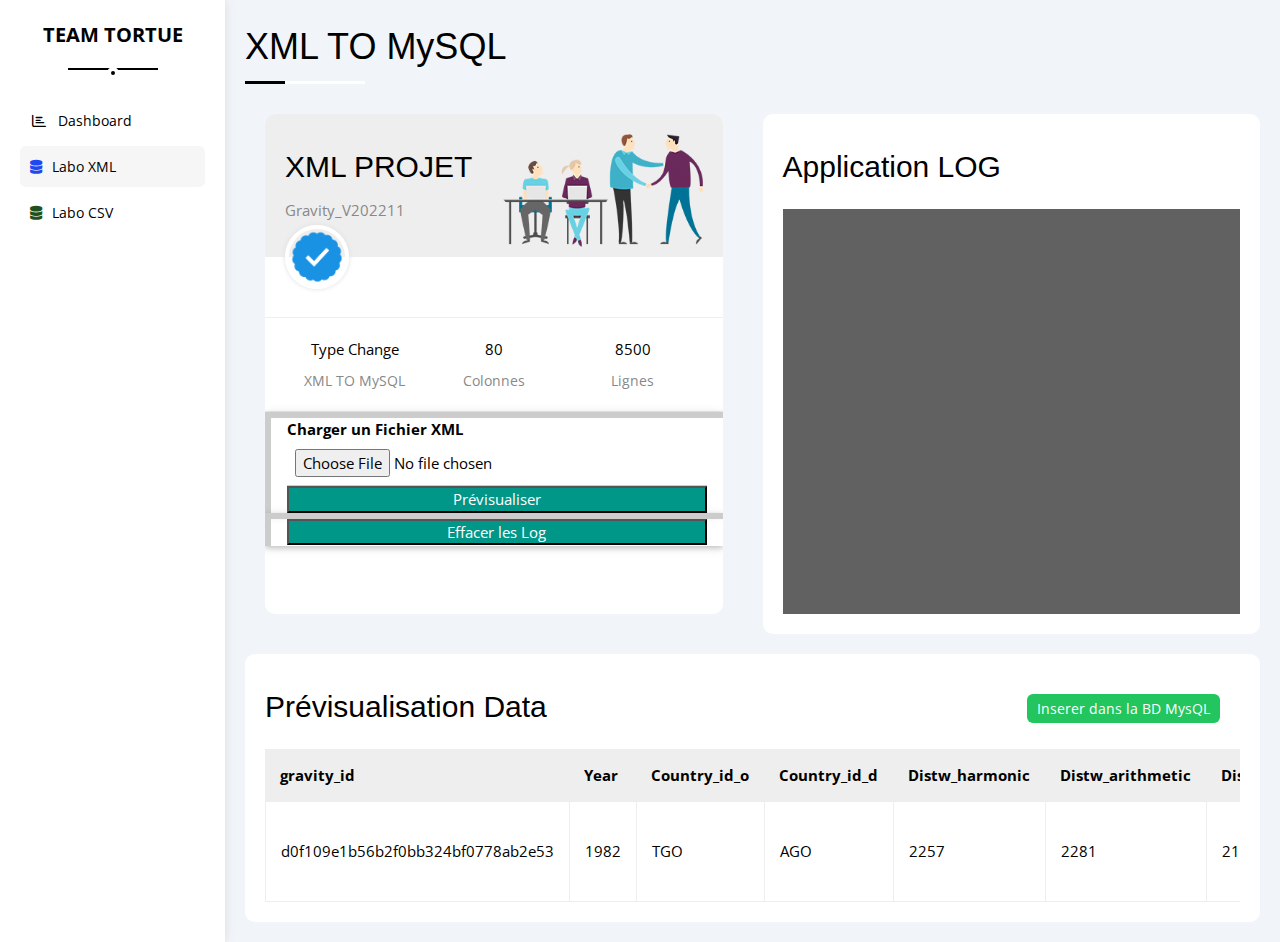
==== html/xml.html @ 3172f02b "html first commit" ====
<!DOCTYPE html>
<html lang="fr">

<head>
    <meta charset="UTF-8">
    <meta http-equiv="X-UA-Compatible" content="IE=edge">
    <meta name="viewport" content="width=device-width, initial-scale=1.0">
    <title>XML To MySQL</title>
    <link rel="stylesheet" href="css/main.css">
    <link rel="stylesheet" href="https://www.w3schools.com/w3css/4/w3.css">
    <!-- Font Awesome CSS File -->
    <link rel="stylesheet" href="css/all.min.css">
    <!-- Google Fonts -->
    <link rel="preconnect" href="https://fonts.googleapis.com">
    <link rel="preconnect" href="https://fonts.gstatic.com" crossorigin>
    <link href="https://fonts.googleapis.com/css2?family=Open+Sans:wght@300;500&display=swap" rel="stylesheet">
</head>

<body>
    <div class="page">
        <div class="sidebar">
            <div class="logo">
                TEAM TORTUE
            </div>
            <ul class="menu">

                <li>
                    <a href="index.html" >
                        <i class="fa-regular fa-chart-bar fa-fw"></i>
                        <span>Dashboard</span>
                    </a>
                </li>

                <li>
                    <a href="xml.html" class="active">
                        <i class="fa-solid fa-database" style="color: #1e48f1;"></i>
                        
                        <span>Labo XML</span>
                    </a>
                </li>
                
                <li>
                    <a href="csv.html">
                        <i class="fa-solid fa-database" style="color: #1f5120;"></i>
                        <span>Labo CSV</span>
                    </a>
                </li>
                
                
                
                
            </ul>
        </div>

        <div class="content">
            
            <h1 class="main-heading">XML TO MySQL</h1>
            
            <div class="wrapper">

                <div class="welcome">
                    <div class="head">
                        <div class="text">
                            <h2>XML PROJET</h2>
                            <span>Gravity_V202211</span>
                        </div>
                        <img src="imgs/welcome.png" alt="welcome-img" class="welcome-img">
                        <img src="imgs/activity-03.png" alt="profile_avatar" class="avatar">
                    </div>
                    <div class="infos">
                        <div>
                            <span>Type Change</span>
                            <span>XML TO MySQL</span>
                        </div>
                        <div>
                            <span>80</span>
                            <span>Colonnes</span>
                        </div>
                        <div>
                            <span>8500</span>
                            <span>Lignes</span>
                        </div>
                    </div>
                    <section class="w3-container w3-card w3-leftbar w3-topbar">
                        <label style="font-weight: bold;" for="fileselected">Charger un Fichier XML</label>
                        <input class="w3-input"  type="file" id="fileselected">
                        <button class="w3-bar w3-teal w3-right "  onclick="downloadCSV()">Prévisualiser</button><br>
                    </section>

                    <section class="w3-container w3-card w3-leftbar w3-topbar">
                        <button onclick="clearlog()" class="w3-bar w3-teal">Effacer les Log</button>
                    </section>
                   
                </div>
                <div class="latest-uploads">
                    <h2>Application LOG</h2>
                    
                    <div id="LogDiv" class="w3-dark-grey" style="height: 45vh; font-family: monospace; overflow: auto;">
                    </div>
                </div>
  
            </div>

            <div class="projects">
                <div class="ligne">
                    <div class="block">
                        <h2>Prévisualisation Data</h2>
                    </div>
                    <div class="block">
                        <a href="profile.html" class="widget-btn-green" >Inserer dans la BD MysQL</a>
                    </div>
                    
                
                </div>
                
                <div class="responsive-table2">
                    <table>
                        <thead>
                            <tr>
                                <td>gravity_id</td>
                                <td>Year</td>
                                <td>Country_id_o</td>
                                <td>Country_id_d</td>
                                <td>Distw_harmonic</td>
                                <td>Distw_arithmetic</td>
                                <td>Dist</td>

                                <td>Distcap</td>
                                <td>Contig</td>
                                <td>Comlang_off</td>
                                <td>Comcol</td>
                                <td>Comrelig</td>
                                <td>Pop_o</td>

                                <td>Pop_d</td>
                                <td>Gdp_o</td>
                                <td>Gdp_d</td>
                                <td>Pop_pwt_o</td>
                                <td>Actions</td>

                            </tr>
                        </thead>
                        <tbody>
                            <tr>
                                <td>d0f109e1b56b2f0bb324bf0778ab2e53</td>												
                                <td>1982</td>
                                <td>TGO</td>
                                <td>AGO</td>
                                
                                <td>2257</td>
                                <td>2281</td>
                                <td>2126</td>
                                <td>2126</td>

                                <td>0</td>
                                <td>0</td>
                                <td>0</td>
                                <td>0,213368997</td>
                                			
                                <td>2915,098</td>
                                <td>8190,093</td>
                                <td>821652,032</td>
                                <td>6964499,968</td>

                                <td>2915,065918</td>
                                
                                
                                <td class="status">
                                    <span class="fa-regular fa-trash-can " style="color: #a30031;"></span>
                                    <span  class="fa-solid fa-eye" style="color: #009e54;"></span>
                                    <span class="fa-solid fa-pen-to-square" style="color: #e65b2d;"></span>
                                </td>
                            </tr>
                           
                        </tbody>
                    </table>
                </div>
            </div>
        </div>
    </div>
</body>
<script>    
    var xmldata;
    var parser = new DOMParser();
    var dom;
    document.getElementById("fileselected")
        .addEventListener('change', function (){            
            document.getElementById("LogDiv").innerHTML='=> Chargement du fichier XML...<br>';            
            document.getElementById("LogDiv").innerHTML+='=> Fichier XML Chargé...<br>';
            var fr = new FileReader();
            fr.onload = function () {
                xmldata = fr.result;
                dom = parser.parseFromString(xmldata, "text/xml");
            }
            fr.readAsText(this.files[0]);
            document.getElementById("LogDiv").innerHTML+='=> Traitement terminé ! cliquer sur le boutton "PREVISUALISER" pour parcourir la data<br>';
        });

        function clearlog(){
        document.getElementById("LogDiv").innerHTML="";        
    }

</script>

</html>
---- html/css/main.css ----
/* START CSS VARIABLES */
:root {
    --blue-color: #0075ff;
    --blue-alt-color: #0d69d5;
    --orange-color: #f59f0a;
    --green-color: #22c55e;
    --red-color: #f44336;
    --grey-color: #888;
    --background-color: #eee;
    --main-transition: .3s;
}

/* END CSS VARIABLES */



/* START Global Rules */

* {
    -webkit-box-sizing: border-box;
    -moz-box-sizing: border-box;
    box-sizing: border-box;
    padding: 0;
    margin: 0;
    font-family: 'Open Sans', sans-serif;
}

*:focus {
    outline: none;
}

html {
    scroll-behavior: smooth;
}

ul {
    list-style: none;
}

a {
    text-decoration: none;
}

::-webkit-scrollbar {
    width: 15px;
}

::-webkit-scrollbar-track {
    background-color: white;
}

::-webkit-scrollbar-thumb {
    background-color: var(--blue-color);
}

::-webkit-scrollbar-thumb:hover {
    background-color: var(--blue-alt-color);
}

.page {
    background-color: #f1f5f9;
    display: flex;
    min-height: 100vh
}

/* END Global Rules */



/* START Components */
.toggle-switch input[type="checkbox"] {
    display: none;
}

.toggle-switch label {
    display: block;
    height: 32px;
    width: 78px;
    border-radius: 16px;
    background-color: #ccc;
    cursor: pointer;
    position: relative;
    transition: var(--main-transition);
}

.toggle-switch label::after {
    content: "\f057";
    font-family: "Font Awesome 6 Free";
    font-weight: bold;
    position: absolute;
    left: 4px;
    top: 50%;
    transform: translateY(-50%);
    font-size: 24px;
    color: white;
    background-color: #aaa;
    border-radius: 50%;
    transition: var(--main-transition);
}

.toggle-switch input[type="checkbox"]:checked+label {
    background-color: var(--blue-color);
}

.toggle-switch input[type="checkbox"]:checked+label::after {
    content: "\f058";
    transform: translate(46px, -50%);
    background-color: transparent
}

/* ========================================= */

.widget-heading h2 {
    margin-bottom: 10px;
}

.widget-heading p {
    color: var(--grey-color);
    font-size: 15px;
}

/* END Components */



/* START Sidebar */
.sidebar {
    background-color: white;
    width: 225px;
    box-shadow: 0 0 10px #ddd;
    padding: 20px;
    position: relative;
}

.sidebar .logo {
    font-size: 20px;
    font-weight: bold;
    width: fit-content;
    margin: 0 auto 50px;
    position: relative;
}

.sidebar .logo::before,
.sidebar .logo::after {
    content: '';
    position: absolute;
    left: 50%;
    transform: translateX(-50%);
    background-color: black;
}

.sidebar .logo::before {
    width: 90px;
    height: 2px;
    bottom: -20px;
}

.sidebar .logo::after {
    width: 12px;
    height: 12px;
    border-radius: 50%;
    border: 4px solid white;
    bottom: -29px;
}

.sidebar .menu li a {
    display: flex;
    align-items: center;
    gap: 10px;
    padding: 10px;
    color: black;
    font-size: 14px;
    border-radius: 6px;
    margin-bottom: 5px;
    transition: var(--main-transition);
}

.sidebar .menu li a.active,
.sidebar .menu li a:hover {
    background-color: #f6f6f6;
}

@media (max-width: 767px) {
    .sidebar {
        padding: 10px;
        width: 58px
    }

    .sidebar .logo {
        font-size: 13px;
        margin-bottom: 15px;
    }

    .sidebar .logo::before,
    .sidebar .logo::after {
        display: none;
    }

    .sidebar .menu li a span {
        display: none;
    }
}

/* END Sidebar */




/* START Content Area */
.content {
    flex: 1;
    overflow: hidden;
}

/* END Content Area */




/* START Topbar */
.content .topbar {
    background-color: white;
    display: flex;
    justify-content: space-between;
    padding: 15px 15px 15px 20px;
    align-items: center;
}

.content .topbar form {
    position: relative;
}

.content .topbar form::before {
    content: "\f002";
    font: var(--fa-font-solid);
    position: absolute;
    top: 50%;
    transform: translate(-50%, -50%);
    left: 15px;
    font-size: 14px;
    color: var(--grey-color);
}

.content .topbar form input {
    padding: 10px 10px 10px 30px;
    border-radius: 10px;
    border: 1px solid #ccc;
    width: 160px;
    transition: var(--main-transition);
}

.content .topbar form input:focus {
    width: 200px;
}

@media (max-width: 767px) {
    .content .topbar form input:focus {
        width: 180px;
    }
}

.content .topbar form input:focus::placeholder {
    color: transparent;
}

.content .topbar .icons {
    display: flex;
    align-items: center;
    gap: 15px;
}

.content .topbar .icons .notifications {
    font-size: 20px;
    position: relative
}

.content .topbar .icons .notifications::before {
    content: '';
    position: absolute;
    width: 10px;
    height: 10px;
    border-radius: 50%;
    background-color: var(--red-color);
    top: -2px;
    right: -5px;
}

.content .topbar .icons>a img {
    width: 32px;
    height: 32px;
}

/* END Topbar */




/* START Main Heading */
h1.main-heading {
    position: relative;
    margin: 20px 20px 40px;
}

h1.main-heading::before,
h1.main-heading::after {
    content: '';
    position: absolute;
    bottom: -10px;
    left: 0;
    height: 3px;

}

h1.main-heading::before {
    width: 120px;
    background-color: white;
}

h1.main-heading::after {
    width: 40px;
    background-color: black;
}

/* END Main Heading */

/* LIGNE T BLOCK */
.ligne{
    width: 100%;
    display: flex;
    flex-direction: row;
    justify-content: inline-block;
}
.block{
    width: 100%;
}




/* START Dashboard Content */
.wrapper {
    margin: 0 20px 20px;
    display: grid;
    grid-template-columns: repeat(auto-fill, minmax(450px, 1fr));
    gap: 20px;
}

@media (max-width: 767px) {
    .wrapper {
        grid-template-columns: minmax(200px, 1fr);
        gap: 10px;
        margin: 0 10px 10px
    }
}

.wrapper>div,
.projects {
    background-color: white;
    border-radius: 10px;
}

.wrapper>div:not(:first-of-type),
.projects {
    padding: 20px;
}

.projects {
    margin: 0 20px 20px;
}

@media (max-width: 767px) {
    .projects {
        margin: 0 10px 10px;
    }
}

.welcome {
    overflow: hidden;
    margin: 0 20px 20px;
}

.welcome .head {
    display: flex;
    justify-content: space-between;
    padding: 20px;
    background-color: var(--background-color);
    position: relative;
}

.welcome .head .text span {
    display: block;
    margin: 5px 0 15px;
    color: var(--grey-color);
}

.welcome .head .welcome-img {
    width: 200px;
    margin-bottom: -10px;
}

.welcome .head .avatar {
    width: 64px;
    height: 64px;
    position: absolute;
    bottom: 0;
    transform: translateY(50%);
    border: 4px solid white;
    border-radius: 50%;
    box-shadow: 0 0 5px #ddd;
}

@media (max-width: 767px) {
    .welcome .head .welcome-img {
        display: none;
    }

    .welcome .head .avatar {
        left: 50%;
        transform: translate(-50%, 50%);
    }
}


.welcome .infos {
    margin-top: 60px;
    padding: 20px;
    border-top: 1px solid var(--background-color);
    border-bottom: 1px solid var(--background-color);
    display: flex;
    justify-content: center;
    align-items: flex-end;
}

.welcome .infos>div {
    flex: 1;
    display: flex;
    flex-direction: column;
    align-items: center;
    gap: 10px;
    text-align: center;
}

@media (max-width: 767px) {
    .welcome .infos {
        flex-direction: column;
        align-items: center;
        gap: 20px;
    }

    .welcome .infos>div {
        gap: 5px;
    }
}

.welcome .infos>div span:last-child {
    font-size: 14px;
    color: var(--grey-color);
}

.widget-btn {
    display: block;
    background-color: var(--blue-color);
    color: white;
    border-radius: 6px;
    padding: 4px 10px;
    font-size: 14px;
    width: fit-content;
    margin: 20px 20px 20px auto;
    transition: background-color var(--main-transition)
}

.widget-btn-green {
    display: block;
    background-color: var(--green-color);
    color: white;
    border-radius: 6px;
    padding: 4px 10px;
    font-size: 14px;
    width: fit-content;
    margin: 20px 20px 20px auto;
    transition: background-color var(--main-transition)
}

.widget-btn-green:hover {
    background-color: var(--blue-alt-color);
}
.widget-btn:hover {
    background-color: var(--blue-alt-color);
}


/* ============================================ */


.quick-draft>p {
    color: var(--grey-color);
    margin: 10px 0 20px;
    font-size: 15px;
}

.quick-draft form {
    display: flex;
    flex-direction: column;
    gap: 20px;
}

.quick-draft form input[type="text"],
.quick-draft form textarea {
    background-color: var(--background-color);
    border: none;
    border-radius: 6px;
    padding: 10px;
}

.quick-draft form textarea {
    height: 180px;
    resize: none;
}

.quick-draft form input[type="submit"] {
    align-self: flex-end;
    margin: 0;
    border: none;
    cursor: pointer;
}


/* ============================================ */


.yearly-targets>p {
    color: var(--grey-color);
    margin: 10px 0 20px;
    font-size: 15px;
}

.yearly-targets .target {
    display: flex;
    align-items: center;
    gap: 15px;
}

.yearly-targets .target:not(:last-of-type) {
    margin-bottom: 20px;
}

.yearly-targets .target>i {
    width: 80px;
    height: 80px;
    display: flex;
    justify-content: center;
    align-items: center;
    font-size: 20px;
}

.yearly-targets .target:first-of-type>i {
    background-color: rgb(0 117 255 / 20%);
    color: var(--blue-color);
}

.yearly-targets .target:nth-of-type(2)>i {
    background-color: rgb(245 159 10 / 20%);
    color: var(--orange-color);
}

.yearly-targets .target:last-of-type>i {
    background-color: rgb(34 197 94 / 20%);
    color: var(--green-color);
}

.yearly-targets .target .prog {
    flex: 1;
}

.yearly-targets .target .prog .target-name {
    display: block;
    font-size: 14px;
    color: var(--grey-color);
    margin-bottom: 5px;
}

.yearly-targets .target .prog .target-num {
    display: block;
    font-weight: bold;
    margin-bottom: 10px;
}

.yearly-targets .target .prog .prog-bar {
    height: 4px;
    background-color: #eee;
}

.yearly-targets .target:first-of-type .prog .prog-bar {
    background-color: rgb(0 117 255 / 20%);
}

.yearly-targets .target:nth-of-type(2) .prog .prog-bar {
    background-color: rgb(245 159 10 / 20%);
}

.yearly-targets .target:last-of-type .prog .prog-bar {
    background-color: rgb(34 197 94 / 20%);
}

.yearly-targets .target .prog .prog-bar span {
    display: block;
    height: 100%;
    position: relative;
}

.yearly-targets .target .prog .prog-bar span::before {
    content: attr(data-prog);
    position: absolute;
    top: -35px;
    right: 0;
    transform: translateX(50%);
    font-size: 13px;
    color: white;
    border-radius: 6px;
    padding: 2px 5px;
}

.yearly-targets .target .prog .prog-bar span::after {
    content: '';
    position: absolute;
    top: -13.4px;
    /* -35px top of before + 21.6 height of before = -13.4px*/
    right: 0;
    transform: translateX(50%);
    border-style: solid;
    border-width: 6px;
}

.yearly-targets .target:first-of-type .prog .prog-bar span,
.yearly-targets .target:first-of-type .prog .prog-bar span::before {
    background-color: var(--blue-color);
}

.yearly-targets .target:nth-of-type(2) .prog .prog-bar span,
.yearly-targets .target:nth-of-type(2) .prog .prog-bar span::before {
    background-color: var(--orange-color);
}

.yearly-targets .target:last-of-type .prog .prog-bar span,
.yearly-targets .target:last-of-type .prog .prog-bar span::before {
    background-color: var(--green-color);
}

.yearly-targets .target:first-of-type .prog .prog-bar span::after {
    border-color: var(--blue-color) transparent transparent;
}

.yearly-targets .target:nth-of-type(2) .prog .prog-bar span::after {
    border-color: var(--orange-color) transparent transparent;
}

.yearly-targets .target:last-of-type .prog .prog-bar span::after {
    border-color: var(--green-color) transparent transparent;
}


/* ============================================ */


.tickets-stats>p {
    color: var(--grey-color);
    margin: 10px 0 20px;
    font-size: 15px;
}

.tickets-stats .stats {
    display: grid;
    grid-template-columns: repeat(2, 1fr);
    gap: 20px;
}

@media (max-width: 767px) {
    .tickets-stats .stats {
        grid-template-columns: 1fr;
    }
}

.tickets-stats .stats .stat {
    border: 1px solid #ccc;
    border-radius: 10px;
    padding: 20px;
    font-size: 13px;
    display: flex;
    flex-direction: column;
    align-items: center;
    gap: 5px;
}

.tickets-stats .stat:first-of-type i {
    color: var(--orange-color);
}

.tickets-stats .stat:nth-of-type(2) i {
    color: var(--blue-color);
}

.tickets-stats .stat:nth-of-type(3) i {
    color: var(--green-color);
}

.tickets-stats .stat:last-of-type i {
    color: var(--red-color);
}

.tickets-stats .stat .number {
    font-size: 25px;
    font-weight: bold;
    margin-top: 5px;
}

.tickets-stats .stat .text {
    color: var(--grey-color);
}


/* ============================================ */


.latest-news .box {
    padding-top: 20px;
    display: flex;
    align-items: center;
}

.latest-news .box:not(:first-of-type) {
    margin-top: 20px;
    border-top: 1px solid var(--background-color);
}

.latest-news .box>img {
    width: 100px;
    border-radius: 6px;
    margin-right: 15px;
}

@media (max-width: 767px) {
    .latest-news .box {
        text-align: center;
        flex-direction: column;
        gap: 10px;
    }

    .latest-news .box>img {
        width: 100%;
    }
}

.latest-news .box .text {
    flex: 1;
}

.latest-news .box .text h3 {
    font-size: 16px;
    margin-bottom: 5px;
}

.latest-news .box .text p {
    font-size: 14px;
    color: var(--grey-color);
}

.latest-news .box .date {
    font-size: 13px;
    background-color: var(--background-color);
    padding: 4px 10px;
    border-radius: 6px;
}


/* ============================================ */


.latest-tasks>h2 {
    margin-bottom: 20px;
}

.latest-tasks .task {
    display: flex;
    align-items: center;
    gap: 10px;
}

.latest-tasks .task:not(:last-of-type) {
    padding-bottom: 15px;
    margin-bottom: 15px;
    border-bottom: 1px solid var(--background-color);
}

.latest-tasks .task.done {
    opacity: .3;
}

.latest-tasks .task .text {
    flex: 1;
}

.latest-tasks .task.done .text {
    text-decoration: line-through;
}

.latest-tasks .task .text h3 {
    font-size: 15px;
    margin-bottom: 5px;
}

.latest-tasks .task .text p {
    color: var(--grey-color);
}

.latest-tasks .task>i {
    cursor: pointer;
    transition: color var(--main-transition);
}

.latest-tasks .task>i:hover {
    color: var(--red-color);
}


/* ============================================ */


.top-searched h2 {
    margin-bottom: 20px;
}

.top-searched .items-head {
    display: flex;
    justify-content: space-between;
    align-items: center;
    color: var(--grey-color);
    border-bottom: 1px solid var(--grey-color);
    margin-bottom: 10px;
    padding-bottom: 10px;
}

.top-searched .item {
    display: flex;
    justify-content: space-between;
    align-items: center;
    padding: 10px 0;
}

.top-searched .item>span:last-child {
    display: block;
    padding: 4px 10px;
    background-color: var(--background-color);
    border-radius: 6px;
    font-size: 13px;
}


/* ============================================ */


.latest-uploads h2 {
    margin-bottom: 20px;
}

.latest-uploads .box {
    display: flex;
    align-items: center;
    gap: 10px;
}

.latest-uploads .box:not(:last-child) {
    padding-bottom: 10px;
    margin-bottom: 10px;
    border-bottom: 1px solid var(--background-color);
}

.latest-uploads .box>img {
    width: 40px;
    height: 40px;
}

.latest-uploads .box .infos {
    flex: 1;
}

.latest-uploads .box .infos>span:last-child {
    display: block;
    color: var(--grey-color);
    font-size: 15px;
}

.latest-uploads .box .size {
    padding: 4px 10px;
    background-color: var(--background-color);
    border-radius: 6px;
    font-size: 13px;
}


/* ============================================ */


.project-progress {
    position: relative
}

.project-progress>img {
    position: absolute;
    bottom: 0;
    right: 0;
    width: 160px;
    opacity: .1;
}

.project-progress h2 {
    margin-bottom: 20px;
}

.project-progress ul {
    position: relative
}

.project-progress ul::before {
    content: '';
    position: absolute;
    top: 0;
    left: 11px;
    height: 95%;
    width: 2px;
    background-color: var(--blue-color);
}

.project-progress ul li {
    margin-top: 25px;
    display: flex;
    align-items: center;
}

.project-progress ul li::before {
    content: '';
    display: block;
    width: 20px;
    height: 20px;
    border-radius: 50%;
    margin-right: 15px;
    background-color: white;
    border: 2px solid white;
    outline: 2px solid var(--blue-color);
    z-index: 1
}

.project-progress ul li.finished::before {
    background-color: var(--blue-color);
}

.project-progress ul li.in-progress::before {
    animation: change-background .8s infinite alternate;
}


/* ============================================ */


.reminders h2 {
    margin-bottom: 20px;
}

.reminders .reminder {
    display: flex;
    align-items: center;
    gap: 15px;
}

.reminders .reminder:not(:last-of-type) {
    margin-bottom: 15px;
}

.reminders .reminder .circle {
    display: block;
    width: 15px;
    height: 15px;
    border-radius: 50%;
}

.reminders .reminder:first-of-type .circle {
    background-color: var(--blue-color);
}

.reminders .reminder:nth-of-type(2) .circle {
    background-color: var(--green-color);
}

.reminders .reminder:nth-of-type(3) .circle {
    background-color: var(--orange-color);
}

.reminders .reminder:last-of-type .circle {
    background-color: var(--red-color);
}

.reminders .reminder .text {
    padding-left: 15px;
    border-left: 2px solid;
}

.reminders .reminder:first-of-type .text {
    border-left-color: var(--blue-color);
}

.reminders .reminder:nth-of-type(2) .text {
    border-left-color: var(--green-color);
}

.reminders .reminder:nth-of-type(3) .text {
    border-left-color: var(--orange-color);
}

.reminders .reminder:last-of-type .text {
    border-left-color: var(--red-color);
}

.reminders .reminder .text h3 {
    font-size: 14px;
    margin-bottom: 5px;
}

.reminders .reminder .text span {
    font-size: 13px;
    color: var(--grey-color);
}


/* ============================================ */


.latest-posts h2 {
    margin-bottom: 20px;
}

.latest-posts .head {
    display: flex;
    align-items: center;
    gap: 15px;
}

.latest-posts .head .avatar {
    width: 50px;
    height: 50px;
}

.latest-posts .head .info {
    flex: 1;
}

.latest-posts .head .info>span:first-of-type {
    font-weight: bold;
    display: block;
    margin-bottom: 5px;
}

.latest-posts .head .info>span:last-of-type {
    color: var(--grey-color);
}

.latest-posts .content {
    padding: 20px 0;
    margin: 20px 0;
    border-top: 1px solid var(--background-color);
    border-bottom: 1px solid var(--background-color);
    line-height: 1.8;
    min-height: 140px;
}

@media (max-width: 767px) {
    .latest-posts .content {
        text-align: center;
    }

}

.latest-posts .interaction {
    display: flex;
    justify-content: space-between;
    align-items: center;
    color: var(--grey-color);
}


/* ============================================ */


.social-media-stats h2 {
    margin-bottom: 20px;
}

.social-media-stats .box {
    display: flex;
    align-items: center;
    gap: 15px;
    margin-bottom: 10px;
}

.social-media-stats .box:first-of-type {
    background-color: rgba(29, 160, 242, 0.2);
    color: #1da1f2;
}

.social-media-stats .box:nth-of-type(2) {
    background-color: rgba(24, 118, 242, 0.2);
    color: #1877f2;
}

.social-media-stats .box:nth-of-type(3) {
    background-color: rgba(255, 0, 0, 0.2);
    color: #ff0000;
}

.social-media-stats .box:last-of-type {
    background-color: rgba(0, 118, 181, 0.2);
    color: #0077b5;
}

.social-media-stats .box>i {
    width: 52px;
    height: 52px;
    display: flex;
    justify-content: center;
    align-items: center;
    color: white;
    transition: var(--main-transition);
}

.social-media-stats .box>i:hover {
    transform: rotate(6deg);
}

.social-media-stats .box:first-of-type>i,
.social-media-stats .box:first-of-type>button {
    background-color: #1da1f2;
}

.social-media-stats .box:nth-of-type(2)>i,
.social-media-stats .box:nth-of-type(2)>button {
    background-color: #1877f2;
}

.social-media-stats .box:nth-of-type(3)>i,
.social-media-stats .box:nth-of-type(3)>button {
    background-color: #ff0000;
}

.social-media-stats .box:last-of-type>i,
.social-media-stats .box:last-of-type>button {
    background-color: #0077b5;
}

.social-media-stats .box>span {
    flex: 1;
}

.social-media-stats .box>button {
    margin-right: 15px;
    font-size: 13px;
    padding: 4px 10px;
    border-radius: 6px;
    border: none;
    color: white;
    cursor: pointer;
}


/* ============================================ */

.projects h2 {
    margin-bottom: 20px;
}

.projects .responsive-table2 {
    overflow-x: auto;
}

.projects table {
    width: 100%;
    text-align: left;
    font-size: 15px;
    border-spacing: 0;
    min-width: 1000px;
}

.projects table td {
    padding: 15px;
}

.projects table thead td {
    background-color: var(--background-color);
    font-weight: bold;
}

.projects table tbody tr:hover td {
    background-color: #faf7f7;
}

.projects table tbody td {
    background-color: white;
    border-left: 1px solid var(--background-color);
    border-bottom: 1px solid var(--background-color);
}

.projects table tbody td:last-child {
    border-right: 1px solid var(--background-color);
}

.projects table tbody td.team img {
    width: 32px;
    height: 32px;
    border-radius: 50%;
    background-color: white;
    padding: 2px;
}

.projects table tbody td.team img:not(:first-of-type) {
    margin-left: -20px;
}

.projects table tbody td.status span {
    padding: 4px 10px;
    border-radius: 6px;
    color: white;
    font-size: 13px;
}

.projects table tbody td.status span.pending {
    background-color: var(--orange-color);
}

.projects table tbody td.status span.in-progress {
    background-color: var(--blue-color);
}

.projects table tbody td.status span.completed {
    background-color: var(--green-color);
}

.projects table tbody td.status span.rejected {
    background-color: var(--red-color);
}

/* END Dashboard Content */



/* START Settings Content */
.site-control {
    padding: 20px;
}

.site-control .widget-body {
    margin: 20px 0;
    display: flex;
    justify-content: space-between;
    align-items: center;
    gap: 15px;
}

.site-control .widget-body .text h3 {
    font-size: 16px;
    font-weight: normal;
    margin-bottom: 5px;
}

.site-control .widget-body .text p {
    font-size: 13px;
    color: var(--grey-color);
}

.site-control textarea {
    resize: none;
    width: 100%;
    min-height: 150px;
    border-radius: 6px;
    padding: 10px;
    border-color: #ccc;
}


/* ============================================ */

.general-info .widget-heading {
    margin-bottom: 20px;
}

.general-info .data-input {
    display: flex;
    flex-direction: column;
}

.general-info .data-input:not(:last-child) {
    margin-bottom: 15px;
}

.general-info .data-input label {
    font-size: 14px;
    color: var(--grey-color);
}

.general-info .data-input input {
    border-radius: 6px;
    border: 1px solid #ccc;
    padding: 10px;
    margin-top: 5px;
}

.general-info .data-input:last-child>div {
    display: flex;
    align-items: center;
}

.general-info .data-input:last-child>div input {
    flex: 1;
    margin-right: 15px;
    cursor: no-drop;
    background-color: #f0f4f8;
    color: #bbb;
}

.general-info .data-input:last-child>div button {
    background: transparent;
    border: none;
    font-size: 16px;
    color: var(--blue-color);
    height: fit-content;
    cursor: pointer;
}


/* ============================================ */

.security-info .widget-heading {
    margin-bottom: 20px;
}

.security-info .box {
    display: flex;
    justify-content: space-between;
    align-items: center;
    gap: 10px;
}

.security-info .box:not(:last-of-type) {
    border-bottom: 1px solid var(--background-color);
    margin-bottom: 15px;
    padding-bottom: 15px;
}

.security-info .box .text span:last-child {
    font-size: 13px;
    display: block;
    color: var(--grey-color);
    margin-top: 5px;
}

.security-info .box:nth-last-of-type(3)>button,
.security-info .box:nth-last-of-type(1)>button {
    font-size: 16px;
    border-radius: 6px;
    border: none;
    padding: 4px 10px;
    cursor: pointer;
}

.security-info .box:nth-last-of-type(3)>button {
    background-color: var(--blue-color);
    color: white;
    transition: var(--main-transition);
}

.security-info .box:nth-last-of-type(3)>button:hover {
    background-color: var(--blue-alt-color);
}

.security-info .box:nth-last-of-type(1)>button {
    background-color: var(--background-color);
}


/* ============================================ */

.social-info .widget-heading {
    margin-bottom: 20px;
}

.social-info .social-media {
    background-color: #f6f6f6;
    margin-bottom: 15px;
    border-radius: 6px;
    border: 1px solid #ccc;
    display: flex;
    flex-direction: row-reverse;
    overflow: hidden;
}

.social-info .social-media i {
    color: var(--grey-color);
    width: 35px;
    height: 35px;
    display: inline-flex;
    justify-content: center;
    align-items: center;
    border-right: 1px solid #ccc;
    transition: color var(--main-transition);
}

.social-info .social-media input {
    flex: 1;
    background-color: transparent;
    border: none;
    padding: 0 10px;
}

.social-info .social-media input:focus+i {
    color: black;
}


/* ============================================ */

.widgets-control .widget-heading {
    margin-bottom: 20px;
}

.widgets-control .box:not(:last-of-type) {
    margin-bottom: 15px;
}

.widgets-control .box input {
    display: none;
}

.widgets-control .box label {
    position: relative;
    padding-left: 35px;
    cursor: pointer;
}

.widgets-control .box label::before {
    content: "";
    position: absolute;
    top: 50%;
    transform: translateY(-50%);
    left: 5px;
    border: 2px solid var(--grey-color);
    width: 14px;
    height: 14px;
    border-radius: 4px;
    transition: var(--main-transition);
}

.widgets-control .box label:hover::before {
    border-color: var(--blue-color);
}

.widgets-control .box label::after {
    content: "\f00c";
    font-family: "Font Awesome 6 Free";
    font-weight: 900;
    position: absolute;
    top: 50%;
    transform: translateY(-50%) scale(0) rotate(365deg);
    left: 5px;
    width: 18px;
    height: 18px;
    border-radius: 4px;
    background-color: var(--blue-color);
    color: white;
    font-size: 12px;
    display: flex;
    justify-content: center;
    align-items: center;
    transition: var(--main-transition);
}

.widgets-control .box input:checked+label::after {

    transform: translateY(-50%) scale(1);
}


/* ============================================ */

.backup-manager .widget-heading {
    margin-bottom: 20px;
}

.backup-manager .frequency {
    border-bottom: 1px solid var(--background-color);
    padding-bottom: 20px;
}

.backup-manager .frequency>div:not(:last-of-type) {
    margin-bottom: 15px;
}

.backup-manager .frequency>div input {
    display: none;
}

.backup-manager .frequency>div label {
    position: relative;
    padding-left: 35px;
    cursor: pointer;
}

.backup-manager .frequency>div label::before {
    content: "";
    position: absolute;
    top: 50%;
    transform: translateY(-50%);
    left: 5px;
    border: 2px solid var(--grey-color);
    width: 18px;
    height: 18px;
    border-radius: 50%;
}

.backup-manager .frequency>div input:checked+label::before {
    border-color: var(--blue-color);
}

.backup-manager .frequency>div label::after {
    content: '';
    position: absolute;
    top: 50%;
    transform: translateY(-50%) scale(0);
    left: 10px;
    width: 12px;
    height: 12px;
    border-radius: 50%;
    background-color: var(--blue-color);
    transition: var(--main-transition);
}

.backup-manager .frequency>div input:checked+label::after {
    transform: translateY(-50%) scale(1);
}

.backup-manager .method {
    padding-top: 20px;
    display: flex;
    gap: 10px;
}

.backup-manager .method>div {
    flex-basis: 33%;
}

@media (max-width: 767px) {
    .backup-manager .method {
        flex-direction: column;
    }

    .backup-manager .method>div {
        flex-basis: 100%;
    }
}

.backup-manager .method>div input {
    display: none;
}

.backup-manager .method>div label {
    display: flex;
    flex-direction: column;
    align-items: center;
    cursor: pointer;
    border: 2px solid var(--background-color);
    padding: 15px;
    border-radius: 10px;
}

.backup-manager .method>div label i {
    margin-bottom: 10px;
}

.backup-manager .method>div input:checked+label {
    color: var(--blue-color);
    border-color: var(--blue-color);
}

/* END Settings Content */



/* START Profile Page */
.profile-page {
    margin: 0 10px 10px;
}

.profile-page>div {
    background-color: white;
    border-radius: 10px;
}

.profile-page>div:not(:first-child) {
    padding: 20px;
}

.profile-page>div:not(:last-of-type) {
    margin-bottom: 10px;
}

@media (min-width: 992px) {
    .profile-page {
        display: grid;
        grid-template-areas:
            "infos infos infos"
            "skills l-act l-act";
        gap: 20px;
        margin: 0 20px 20px;
    }

    .profile-page>.infos {
        grid-area: infos;
    }

    .profile-page>.skills {
        grid-area: skills;
    }

    .profile-page>.latest-activities {
        grid-area: l-act;
    }

    .profile-page>div:not(:last-of-type) {
        margin-bottom: 0;
    }
}

.profile-page .toggle-switch label {
    height: 20px;
    border-radius: 10px;
}

.profile-page .toggle-switch label::after {
    left: 3px;
    font-size: 14px;
}

.profile-page .toggle-switch input[type="checkbox"]:checked+label::after {
    transform: translate(58px, -50%);
}


/* ============================================ */

@media (min-width: 992px) {
    .profile-page>.infos {
        display: flex;
    }
}

.profile-page>.infos>div:first-child {
    padding: 20px;
    min-width: 250px;
    display: flex;
    flex-direction: column;
    justify-content: center;
    align-items: center;
}

.profile-page>.infos>div:first-child img {
    width: 120px;
    height: 120px;
    margin-bottom: 10px;
}

.profile-page>.infos>div:first-child .level {
    margin: 10px 0 15px;
    color: var(--grey-color);
}

.profile-page>.infos>div:first-child .prog-bar {
    height: 6px;
    width: 70%;
    background-color: var(--background-color);
    border-radius: 6px;
    overflow: hidden;
}

.profile-page>.infos>div:first-child .prog-bar span {
    display: block;
    background-color: var(--blue-color);
    height: 100%;
    border-radius: 6px;
}

.profile-page>.infos>div:first-child .stars {
    margin: 10px 0;
}

.profile-page>.infos>div:first-child .stars i {
    font-size: 13px;
    color: var(--orange-color);
}

.profile-page>.infos>div:first-child .rating {
    font-size: 13px;
    color: var(--grey-color);
}

.profile-page>.infos>div:last-child {
    flex: 1;
}

.profile-page>.infos>div:last-child .box {
    padding: 20px;
}

@media (min-width: 992px) {
    .profile-page>.infos>div:last-child .box {
        display: flex;
        flex-wrap: wrap;
    }

    .profile-page>.infos>div:last-child {
        border-left: 1px solid var(--background-color);
    }
}

.profile-page>.infos>div:last-child .box:not(:last-child) {
    border-bottom: 1px solid var(--background-color);
}

.profile-page>.infos>div:last-child .box h4 {
    width: 100%;
    font-size: 15px;
    font-weight: normal;
    color: var(--grey-color);
}

@media (max-width: 991px) {
    .profile-page>.infos>div:last-child .box h4 {
        text-align: center;
        margin-bottom: 10px;
    }
}

.profile-page>.infos>div:last-child .box>div {
    min-width: 250px;
    font-size: 14px;
    padding-top: 10px;
}

.profile-page>.infos>div:last-child .box>div:not(:last-child) span:first-child {
    color: var(--grey-color);
}


/* ============================================ */

.profile-page>.skills .widget-heading {
    margin-bottom: 20px;
}

.profile-page>.skills .group {
    padding: 15px 0;
}

.profile-page>.skills .group:not(:last-of-type) {
    border-bottom: 1px solid var(--background-color);
}

.profile-page>.skills .group>span {
    display: inline-block;
    background-color: var(--background-color);
    padding: 4px 10px;
    border-radius: 6px;
    font-size: 14px;
}


/* ============================================ */

.profile-page>.latest-activities .box {
    padding: 20px 0;
    display: flex;
    align-items: center;
    gap: 10px;
}

@media (max-width: 767px) {
    .profile-page>.latest-activities .box {
        flex-direction: column;
        text-align: center;
        gap: 15px;
    }
}

.profile-page>.latest-activities .box:not(:last-of-type) {
    border-bottom: 1px solid var(--background-color);
}

.profile-page>.latest-activities .box img {
    width: 64px;
    height: 64px;
}

.profile-page>.latest-activities .box .description {
    flex: 1;
}

.profile-page>.latest-activities .box .description span:last-child,
.profile-page>.latest-activities .box .time span:last-child {
    display: block;
    color: var(--grey-color);
    margin-top: 10px;
}

.profile-page>.latest-activities .box .time {
    text-align: right;
}

@media (max-width: 767px) {
    .profile-page>.latest-activities .box .time {
        display: flex;
        gap: 20px;
    }

    .profile-page>.latest-activities .box .time span:last-child {
        margin-top: 0;
    }
}


/* END Profile Page */



/* START Projects Page */
.projects-page {
    margin: 20px;
    display: grid;
    grid-template-columns: repeat(auto-fill, minmax(450px, 1fr));
    gap: 20px;
}

@media (max-width: 767px) {
    .projects-page {
        grid-template-columns: minmax(200px, 1fr);
        gap: 10px;
        margin: 10px
    }
}

.projects-page>div {
    background-color: white;
    border-radius: 10px;
    padding: 20px;
    position: relative
}

.projects-page>div span.date {
    position: absolute;
    top: 10px;
    right: 10px;
    font-size: 13px;
    color: var(--grey-color);
}

.projects-page>div h4 {
    font-weight: normal;
    margin-bottom: 10px;
}

.projects-page>div p {
    font-size: 14px;
    color: var(--grey-color);
}

.projects-page>div .team {
    padding: 40px 0 15px;
    border-bottom: 1px solid var(--background-color);
}

.projects-page>div .team img {
    width: 40px;
    height: 40px;
    border-radius: 50%;
    border: 2px solid white;
    margin-right: -20px;
}

.projects-page>div .domains {
    display: flex;
    justify-content: flex-end;
    padding: 15px 0;
    gap: 5px;
    border-bottom: 1px solid var(--background-color);
}

@media (max-width: 767px) {
    .projects-page>div .domains {
        flex-direction: column;
        justify-content: flex-start;
        align-items: center;
        gap: 10px;
    }
}

.projects-page>div .domains>span {
    display: inline-block;
    background-color: var(--background-color);
    padding: 3px 8px;
    border-radius: 6px;
    font-size: 13px;
}

.projects-page>div .info {
    padding-top: 15px;
    display: flex;
    justify-content: space-between;
    align-items: center;
}

@media (max-width: 767px) {
    .projects-page>div .info {
        flex-direction: column;
        gap: 15px;
    }
}

.projects-page>div .info .prog-bar {
    width: 260px;
    max-width: 100%;
    height: 8px;
    border-radius: 6px;
    background-color: var(--background-color);
    overflow: hidden;
}

.projects-page>div .info .prog-bar span {
    display: block;
    height: 100%;
    border-radius: 6px;
}

.projects-page>div .info .prog-bar span.red {
    background-color: var(--red-color);
}

.projects-page>div .info .prog-bar span.green {
    background-color: var(--green-color);
}

.projects-page>div .info .prog-bar span.blue {
    background-color: var(--blue-color);
}

.projects-page>div .info .price {
    font-size: 14px;
    color: var(--grey-color);
}

/* END Projects Page */



/* START Courses Page */
.courses-page {
    margin: 20px;
    display: grid;
    grid-template-columns: repeat(auto-fill, minmax(300px, 1fr));
    gap: 20px;
}

@media (max-width: 767px) {
    .courses-page {
        grid-template-columns: minmax(200px, 1fr);
        gap: 10px;
        margin: 10px
    }
}

.courses-page .course {
    background-color: white;
    border-radius: 6px;
    overflow: hidden;
    position: relative
}

.courses-page .course .instructor {
    width: 64px;
    height: 64px;
    border-radius: 50%;
    position: absolute;
    top: 20px;
    left: 20px;
    border: 2px solid white;
}

.courses-page .course .course-img {
    max-width: 100%;
    width: 100%;
}

.courses-page .course .description {
    padding: 20px;
}

.courses-page .course .description p {
    font-size: 14px;
    color: var(--grey-color);
    margin: 15px 0;
    line-height: 1.6;
}

.courses-page .course .info {
    position: relative;
    padding: 15px;
    display: flex;
    justify-content: space-between;
    font-size: 13px;
    color: var(--grey-color);
    border-top: 1px solid var(--background-color);
}

.courses-page .course .info .title {
    position: absolute;
    display: block;
    background-color: var(--blue-color);
    top: 0;
    left: 50%;
    transform: translate(-50%, -50%);
    color: white;
    padding: 4px 10px;
    border-radius: 6px;
}

/* END Courses Page */



/* START Friends Page */
.friends-page {
    margin: 20px;
    display: grid;
    grid-template-columns: repeat(auto-fill, minmax(300px, 1fr));
    gap: 20px;
}

@media (max-width: 767px) {
    .friends-page {
        grid-template-columns: minmax(200px, 1fr);
        gap: 10px;
        margin: 10px
    }
}

.friends-page .friend {
    position: relative;
    background-color: white;
    border-radius: 6px;
    padding: 20px;
}

.friends-page .friend .icons {
    position: absolute;
    top: 10px;
    left: 10px;
}

.friends-page .friend .icons a {
    background-color: var(--background-color);
    font-size: 13px;
    color: #666;
    display: inline-flex;
    justify-content: center;
    align-items: center;
    width: 33px;
    height: 33px;
    border-radius: 50%;
    transition: var(--main-transition);
}

.friends-page .friend .icons a:hover {
    color: white;
    background-color: var(--blue-color);
}

.friends-page .friend .avatar {
    width: 100px;
    height: 100px;
    border-radius: 50%;
    display: block;
    margin: 10px auto;
}

.friends-page .friend h4 {
    width: fit-content;
    margin: 0 auto;
}

.friends-page .friend .job-title {
    font-size: 13px;
    color: var(--grey-color);
    width: fit-content;
    display: block;
    margin: 5px auto 0;
}

.friends-page .friend .infos {
    border-top: 1px solid var(--background-color);
    border-bottom: 1px solid var(--background-color);
    padding: 15px 0;
    margin: 15px 0;
    position: relative;
}

.friends-page .friend .infos .info {
    font-size: 14px;
}

.friends-page .friend .infos .info:not(:last-of-type) {
    margin-bottom: 10px;
}

.friends-page .friend .infos .info i {
    margin-right: 5px;
}

.friends-page .friend .infos .vip {
    position: absolute;
    right: 0;
    top: 50%;
    transform: translateY(-50%);
    color: var(--orange-color);
    font-weight: bold;
    font-size: 40px;
    opacity: .2;
}

.friends-page .friend>div:last-of-type {
    display: flex;
    justify-content: space-between;
    align-items: center;
}

.friends-page .friend>div:last-of-type span {
    font-size: 13px;
    color: var(--grey-color);
}

@media (max-width: 767px) {
    .friends-page .friend>div:last-of-type {
        gap: 10px;
    }

    .friends-page .friend>div:last-of-type>div {
        display: flex;
        flex-direction: column;
        justify-content: flex-end;
        gap: 5px;
    }
}

.friends-page .friend>div:last-of-type button {
    color: white;
    padding: 4px 10px;
    border-radius: 6px;
    border: none;
    cursor: pointer;
}

.friends-page .friend>div:last-of-type button.blue {
    background-color: var(--blue-color);
}

.friends-page .friend>div:last-of-type button.red {
    background-color: var(--red-color);
}

/* END Friends Page */



/* START Files Page */
.files-page {
    margin: 20px;
    display: flex;
    align-items: flex-start;
    gap: 20px;
}

.files-page .files {
    flex: 1;
    display: grid;
    grid-template-columns: repeat(auto-fill, minmax(200px, 1fr));
    gap: 20px;
}

@media (max-width: 767px) {
    .files-page {
        margin: 10px;
        flex-direction: column;
        align-items: stretch;
    }

    .files-page .files {
        order: 2;
        grid-template-columns: minmax(200px, 1fr);
        gap: 10px;
    }
}

.files-page .files .file {
    background-color: white;
    padding: 10px;
    border-radius: 10px;
    display: flex;
    flex-direction: column;
    align-items: center;
    position: relative;
}

.files-page .file>i {
    position: absolute;
    top: 10px;
    left: 10px;
    color: var(--grey-color);
}

.files-page .file>img {
    width: 64px;
    margin: 15px 0;
    transition: var(--main-transition);
}

.files-page .file:hover>img {
    transform: rotate(5deg);
}

.files-page .file .name {
    font-size: 14px;
    margin-bottom: 10px;
}

.files-page .file .creator {
    align-self: flex-start;
    font-size: 13px;
    color: var(--grey-color);
}

.files-page .file .info {
    margin-top: 10px;
    padding-top: 10px;
    border-top: 1px solid var(--background-color);
    align-self: stretch;
    display: flex;
    justify-content: space-between;
    font-size: 13px;
    color: var(--grey-color);
}

.files-page .files-stats {
    padding: 20px;
    border-radius: 10px;
    background-color: white;
    width: 260px;
    max-width: 100%;
}

@media (max-width: 767px) {
    .files-page .files-stats {
        width: 100%;
    }
}

.files-page .files-stats h2 {
    margin-bottom: 15px;
}

.files-page .files-stats .box {
    display: flex;
    align-items: center;
    gap: 10px;
    padding: 10px;
    border: 1px solid var(--background-color);
    border-radius: 6px;
    margin-bottom: 15px;
}

.files-page .files-stats .box>i {
    width: 40px;
    height: 40px;
    display: flex;
    justify-content: center;
    align-items: center;
    background-color: var(--blue-color);
}

.files-page .files-stats .box>i.blue {
    background-color: rgb(0 117 255 / 20%);
    color: var(--blue-color);
}

.files-page .files-stats .box>i.green {
    background-color: rgb(34 197 94 / 20%);
    color: var(--green-color);
}

.files-page .files-stats .box>i.red {
    background-color: rgb(244 67 54 / 20%);
    color: var(--red-color);
}

.files-page .files-stats .box>i.orange {
    background-color: rgb(245 159 10 / 20%);
    color: var(--orange-color);
}

.files-page .files-stats .box .counter {
    flex: 1;
    font-size: 13px;
}

.files-page .files-stats .box .counter span:last-of-type {
    display: block;
    color: var(--grey-color);
    margin-top: 5px;
}

.files-page .files-stats .box .space {
    font-size: 13px;
    color: var(--grey-color);
}

.files-page a.upload {
    background-color: var(--blue-color);
    color: white;
    font-size: 13px;
    padding: 10px 15px;
    border-radius: 6px;
    display: block;
    margin: 0 auto;
    width: fit-content;
    transition: var(--main-transition);
}

.files-page a.upload::before {
    content: "\f102";
    font-family: "Font Awesome 6 Free";
    font-weight: 900;
    margin-right: 10px;
    position: relative
}

.files-page a.upload:hover {
    background-color: var(--blue-alt-color);
}

.files-page a.upload:hover::before {
    animation: bouncing .8s linear infinite;
}

/* END Files Page */




/* START Plans Page */
.plans-page {
    margin: 20px;
    display: grid;
    grid-template-columns: repeat(auto-fill, minmax(450px, 1fr));
    gap: 20px;
}

@media (max-width: 767px) {
    .plans-page {
        grid-template-columns: minmax(200px, 1fr);
        gap: 10px;
        margin: 10px
    }
}

.plans-page .plan {
    background-color: white;
    padding: 20px;
}

.plans-page .plan .head {
    color: white;
    padding: 20px;
    border: 3px solid white;
    text-align: center;
}

.plans-page .plan .head.green {
    background-color: var(--green-color);
    outline: 3px solid var(--green-color);
}

.plans-page .plan .head.blue {
    background-color: var(--blue-color);
    outline: 3px solid var(--blue-color);
}

.plans-page .plan .head.orange {
    background-color: var(--orange-color);
    outline: 3px solid var(--orange-color);
}


.plans-page .plan .head>span {
    position: relative;
    font-size: 40px;
}

.plans-page .plan .head>span::before {
    content: "\24";
    font-family: "Font Awesome 6 Free";
    font-weight: 900;
    position: absolute;
    font-size: 20px;
    left: -17px;
    top: 8px;
}

.plans-page .plan .features {
    margin: 15px 0;
}

.plans-page .plan .features .feature {
    display: flex;
    align-items: center;
    gap: 5px;
    padding: 15px 0;
    border-bottom: 1px solid var(--background-color);
}

.plans-page .plan .features .feature>i:first-of-type {
    font-size: 18px;
}

.plans-page .plan .features .feature>i:first-of-type.checked {
    color: var(--green-color);
}

.plans-page .plan .features .feature>i:first-of-type.unchecked {
    color: var(--red-color);
}

.plans-page .plan .features .feature p {
    flex: 1;
    font-size: 15px;
}

.plans-page .plan .features .feature>i:last-of-type {
    font-size: 15px;
    cursor: pointer;
    color: var(--grey-color);
}

.plans-page .plan:not(.chosen) a.join {
    color: white;
    padding: 10px 25px;
    border-radius: 6px;
    display: block;
    width: fit-content;
    margin: 0 auto;
    font-weight: bold;
    text-transform: uppercase;
}

.plans-page .plan a.join.green {
    background-color: var(--green-color);
}

.plans-page .plan a.join.blue {
    background-color: var(--blue-color);
}

.plans-page .plan a.join.orange {
    background-color: var(--orange-color);
}

.plans-page .plan.chosen>p.joined {
    color: var(--grey-color);
    text-align: center;
    padding-top: 10px;
}

/* END Plans Page */



/* START Animations */
@keyframes change-background {
    from {
        background-color: var(--blue-color);
    }

    to {
        background-color: white;
    }
}

@keyframes bouncing {

    0%,
    100% {
        top: 0;
    }

    50% {
        top: -5px;
    }
}

/* END Animations */
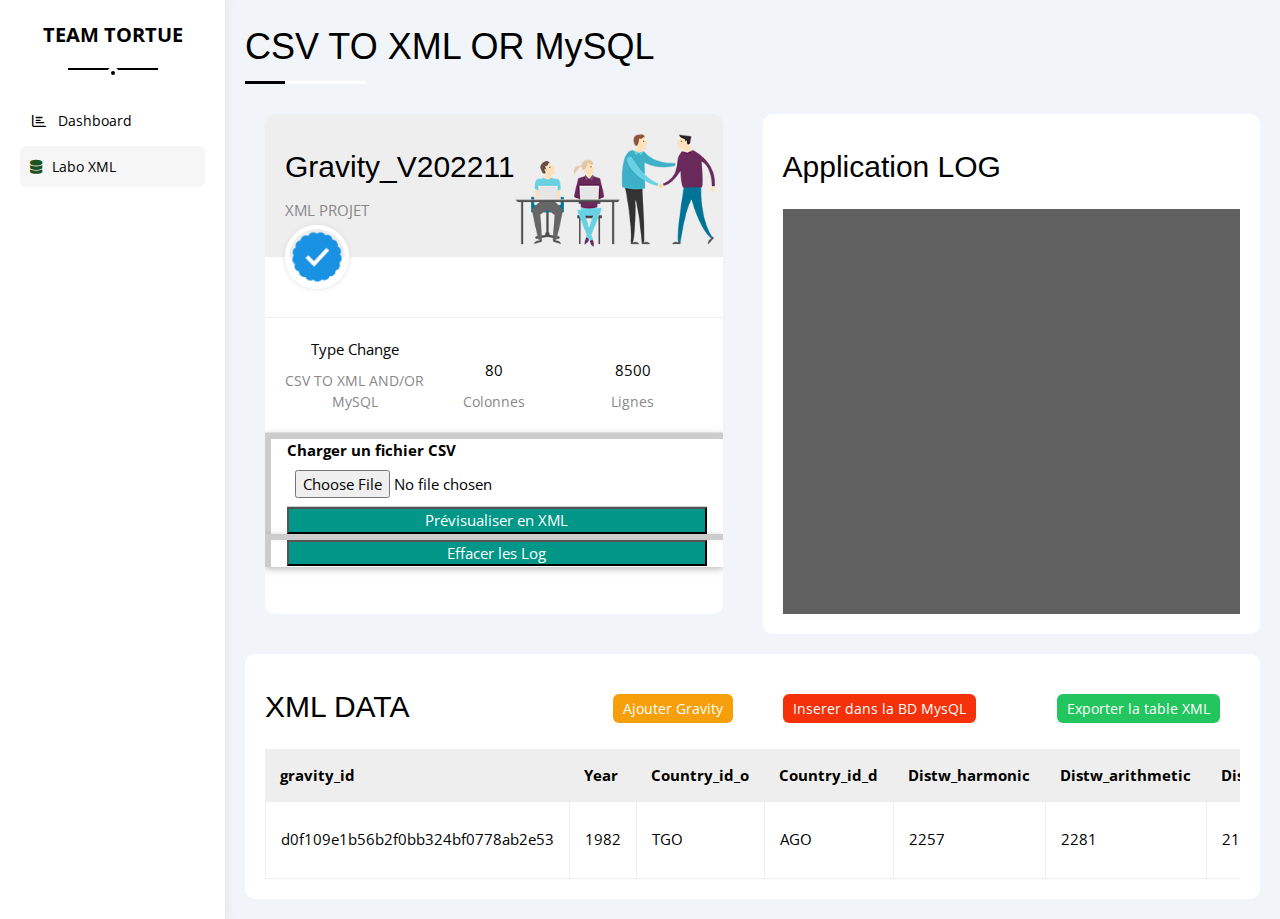
==== commit 02cb3ddd: "SECOND PUSH HTML" ====
--- a/html/xml.html
+++ b/html/xml.html
@@ -5,7 +5,7 @@
     <meta charset="UTF-8">
     <meta http-equiv="X-UA-Compatible" content="IE=edge">
     <meta name="viewport" content="width=device-width, initial-scale=1.0">
-    <title>XML To MySQL</title>
+    <title> Labo XML</title>
     <link rel="stylesheet" href="css/main.css">
     <link rel="stylesheet" href="https://www.w3schools.com/w3css/4/w3.css">
     <!-- Font Awesome CSS File -->
@@ -23,29 +23,22 @@
                 TEAM TORTUE
             </div>
             <ul class="menu">
-
                 <li>
-                    <a href="index.html" >
+                    <a href="index.html">
                         <i class="fa-regular fa-chart-bar fa-fw"></i>
                         <span>Dashboard</span>
                     </a>
                 </li>
 
+        
+                
                 <li>
                     <a href="xml.html" class="active">
-                        <i class="fa-solid fa-database" style="color: #1e48f1;"></i>
-                        
+                        <i class="fa-solid fa-database" style="color: #1f5120;"></i>
                         <span>Labo XML</span>
                     </a>
                 </li>
                 
-                <li>
-                    <a href="csv.html">
-                        <i class="fa-solid fa-database" style="color: #1f5120;"></i>
-                        <span>Labo CSV</span>
-                    </a>
-                </li>
-                
                 
                 
                 
@@ -54,15 +47,15 @@
 
         <div class="content">
             
-            <h1 class="main-heading">XML TO MySQL</h1>
+            <h1 class="main-heading">CSV TO XML OR MySQL</h1>
             
             <div class="wrapper">
 
                 <div class="welcome">
                     <div class="head">
                         <div class="text">
-                            <h2>XML PROJET</h2>
-                            <span>Gravity_V202211</span>
+                            <h2>Gravity_V202211</h2>
+                            <span> XML PROJET</span>
                         </div>
                         <img src="imgs/welcome.png" alt="welcome-img" class="welcome-img">
                         <img src="imgs/activity-03.png" alt="profile_avatar" class="avatar">
@@ -70,7 +63,7 @@
                     <div class="infos">
                         <div>
                             <span>Type Change</span>
-                            <span>XML TO MySQL</span>
+                            <span>CSV TO XML AND/OR MySQL</span>
                         </div>
                         <div>
                             <span>80</span>
@@ -82,10 +75,12 @@
                         </div>
                     </div>
                     <section class="w3-container w3-card w3-leftbar w3-topbar">
-                        <label style="font-weight: bold;" for="fileselected">Charger un Fichier XML</label>
-                        <input class="w3-input"  type="file" id="fileselected">
-                        <button class="w3-bar w3-teal w3-right "  onclick="downloadCSV()">Prévisualiser</button><br>
+                        <label style="font-weight: bold;" for="csvUpload">Charger un fichier CSV </label>
+                        <input class="w3-input" type="file" id="fileselected">
+                        <button onclick="" class="w3-bar w3-teal">Prévisualiser en XML</button>
                     </section>
+
+                    
 
                     <section class="w3-container w3-card w3-leftbar w3-topbar">
                         <button onclick="clearlog()" class="w3-bar w3-teal">Effacer les Log</button>
@@ -104,10 +99,17 @@
             <div class="projects">
                 <div class="ligne">
                     <div class="block">
-                        <h2>Prévisualisation Data</h2>
-                    </div>
-                    <div class="block">
-                        <a href="profile.html" class="widget-btn-green" >Inserer dans la BD MysQL</a>
+                        <h2>XML DATA</h2>
+                    </div>
+                    
+                    <div class="block">
+                        <a href="xmlUpdate.html" class="widget-btn-Tomato" >Ajouter Gravity</a>
+                    </div>
+                    <div class="block">
+                        <a href="profile.html" class="widget-btn-Gold" >Inserer dans la BD MysQL</a>
+                    </div>
+                    <div class="block">
+                        <a href="profile.html" class="widget-btn-green" >Exporter la table XML</a>
                     </div>
                     
                 
@@ -166,9 +168,13 @@
                                 
                                 
                                 <td class="status">
+                                    <a href="#"></a>
                                     <span class="fa-regular fa-trash-can " style="color: #a30031;"></span>
-                                    <span  class="fa-solid fa-eye" style="color: #009e54;"></span>
-                                    <span class="fa-solid fa-pen-to-square" style="color: #e65b2d;"></span>
+                                </a>
+                                    
+                                    <a href="xmlUpdate.html">
+                                        <span class="fa-solid fa-pen-to-square" style="color: #e65b2d;"></span>
+                                    </a>
                                 </td>
                             </tr>
                            
@@ -185,8 +191,8 @@
     var dom;
     document.getElementById("fileselected")
         .addEventListener('change', function (){            
-            document.getElementById("LogDiv").innerHTML='=> Chargement du fichier XML...<br>';            
-            document.getElementById("LogDiv").innerHTML+='=> Fichier XML Chargé...<br>';
+            document.getElementById("LogDiv").innerHTML='=> Chargement du fichier CSV...<br>';            
+            document.getElementById("LogDiv").innerHTML+='=> Fichier CSV Chargé...<br>';
             var fr = new FileReader();
             fr.onload = function () {
                 xmldata = fr.result;
@@ -200,6 +206,8 @@
         document.getElementById("LogDiv").innerHTML="";        
     }
 
+    
+
 </script>
 
 </html>--- a/html/css/main.css
+++ b/html/css/main.css
@@ -480,7 +480,35 @@
     margin: 20px 20px 20px auto;
     transition: background-color var(--main-transition)
 }
-
+.widget-btn-Tomato {
+    display: block;
+    background-color: #f59f0a;
+    color: white;
+    border-radius: 6px;
+    padding: 4px 10px;
+    font-size: 14px;
+    width: fit-content;
+    margin: 20px 20px 20px auto;
+    transition: background-color var(--main-transition)
+}
+
+.widget-btn-Gold {
+    display: block;
+    background-color: #f5310a;
+    color: white;
+    border-radius: 6px;
+    padding: 4px 10px;
+    font-size: 14px;
+    width: fit-content;
+    margin: 20px 20px 20px auto;
+    transition: background-color var(--main-transition)
+}
+.widget-btn-Gold:hover {
+    background-color: var(--blue-alt-color);
+}
+.widget-btn-Tomato:hover {
+    background-color: var(--blue-alt-color);
+}
 .widget-btn-green:hover {
     background-color: var(--blue-alt-color);
 }
@@ -2516,4 +2544,57 @@
     }
 }
 
-/* END Animations */+/* END Animations */
+
+
+/* FORM XML */
+
+.form-wrap {
+    background: #fff;
+    padding: 15px 25px;
+    color: #333;
+    border-radius: 8px;
+}
+
+.form-wrap h1,
+.form-wrap p {
+    text-align: center;
+}
+
+.form-wrap .form-group {
+    margin-top: 15px;
+}
+
+.form-wrap .form-group label {
+    display: block;
+    color: #666;
+}
+
+.form-wrap .form-group input {
+    width: 100%;
+    padding: 10px;
+    border: #ddd 1px solid;
+    border-radius: 8px;
+}
+
+.form-wrap button {
+    border: 1px solid #49c1a0;
+    border-radius: 8px;
+    display: block;
+    width: 100%;
+    padding: 10px;
+    margin-top: 20px;
+    background: #49c1a2;
+    color: #fff;
+    cursor: pointer;   
+} 
+
+.form-wrap button:hover {
+    background: #37a08e;
+    border: 1px solid #37a08c;
+}
+
+.form-wrap .bottom-text {
+    font-size: 13px;
+    margin-top: 20px;
+}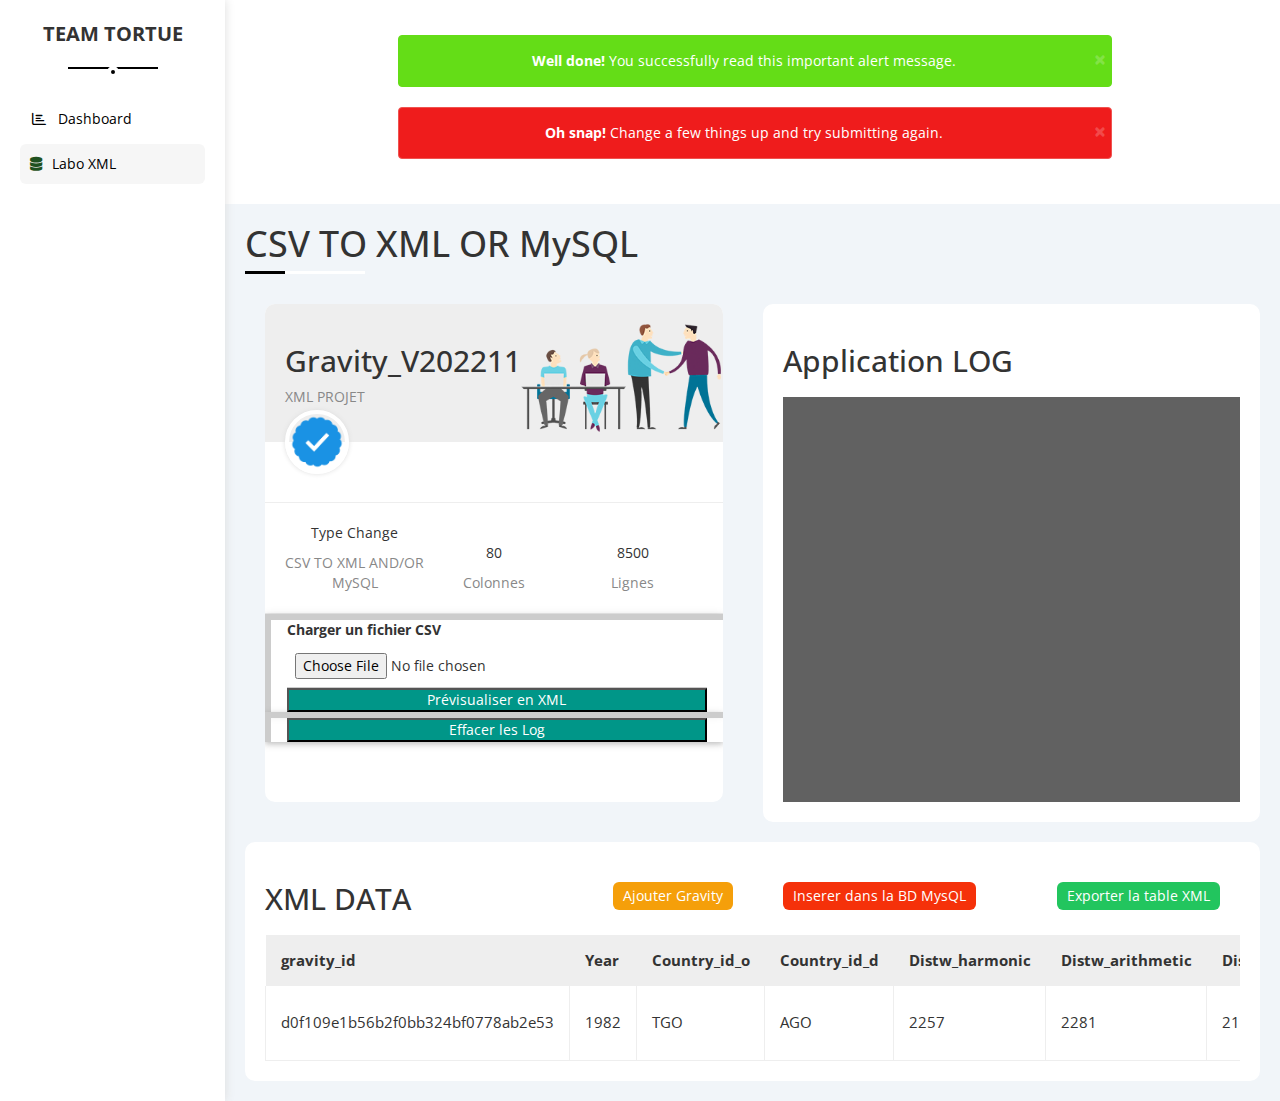
==== commit 8972b14c: "Alert Message BOX" ====
--- a/html/xml.html
+++ b/html/xml.html
@@ -1,20 +1,21 @@
 <!DOCTYPE html>
 <html lang="fr">
 
-<head>
-    <meta charset="UTF-8">
-    <meta http-equiv="X-UA-Compatible" content="IE=edge">
-    <meta name="viewport" content="width=device-width, initial-scale=1.0">
-    <title> Labo XML</title>
-    <link rel="stylesheet" href="css/main.css">
-    <link rel="stylesheet" href="https://www.w3schools.com/w3css/4/w3.css">
-    <!-- Font Awesome CSS File -->
-    <link rel="stylesheet" href="css/all.min.css">
-    <!-- Google Fonts -->
-    <link rel="preconnect" href="https://fonts.googleapis.com">
-    <link rel="preconnect" href="https://fonts.gstatic.com" crossorigin>
-    <link href="https://fonts.googleapis.com/css2?family=Open+Sans:wght@300;500&display=swap" rel="stylesheet">
-</head>
+    <head>
+        <meta charset="UTF-8">
+        <meta http-equiv="X-UA-Compatible" content="IE=edge">
+        <meta name="viewport" content="width=device-width, initial-scale=1.0">
+        <title>Labo XML</title>
+        <link rel="stylesheet" href="css/main.css">
+        <link rel="stylesheet" href="https://www.w3schools.com/w3css/4/w3.css">
+        <link rel="stylesheet" href="css/bootstrap.min.css">
+        <!-- Font Awesome CSS File -->
+        <link rel="stylesheet" href="css/all.min.css">
+        <!-- Google Fonts -->
+        <link rel="preconnect" href="https://fonts.googleapis.com">
+        <link rel="preconnect" href="https://fonts.gstatic.com" crossorigin>
+        <link href="https://fonts.googleapis.com/css2?family=Open+Sans:wght@300;500&display=swap" rel="stylesheet">
+    </head>
 
 <body>
     <div class="page">
@@ -46,7 +47,28 @@
         </div>
 
         <div class="content">
-            
+            <div class="topbar">
+                <div class="demo-preview ">
+                        
+                       
+                    <div class="alert alert-success alert-dismissable fade in" style="color:white;">
+                      <button type="button" data-dismiss="alert" aria-label="close" class="close">
+                          <span aria-hidden="true">×</span>
+                        </button>
+                          <strong >Well done!</strong> 
+                          You successfully read this important alert message.
+                    </div>
+                    
+                    
+                    <div class="alert alert-danger alert-dismissable fade in" style="color:white;">
+                      <button type="button" data-dismiss="alert" aria-label="close" class="close">
+                          <span aria-hidden="true">×</span>
+                        </button>
+                        <strong>Oh snap!</strong> 
+                        Change a few things up and try submitting again.
+                    </div>
+                </div>
+            </div>
             <h1 class="main-heading">CSV TO XML OR MySQL</h1>
             
             <div class="wrapper">
@@ -209,5 +231,7 @@
     
 
 </script>
+<script src="https://code.jquery.com/jquery-2.2.4.min.js"></script>
+<script src="https://maxcdn.bootstrapcdn.com/bootstrap/3.3.6/js/bootstrap.min.js"></script>
 
 </html>--- a/html/css/main.css
+++ b/html/css/main.css
@@ -2597,4 +2597,58 @@
 .form-wrap .bottom-text {
     font-size: 13px;
     margin-top: 20px;
-}+}
+
+/* ALERT MESSAGE BOX */
+.demo-preview {
+    padding-top: 20px;
+    padding-bottom: 10px;
+    width: 70%;
+    margin: auto;
+    text-align: center;
+    
+  }
+  
+  .alert {
+    padding: .7143rem 1.071rem;
+    margin-bottom: 1.429rem;
+    border-radius: 2px;
+    border: 1px solid transparent;
+    color: white;
+
+
+  }
+  
+  .alert.alert-square {
+    border-radius: 0
+  }
+  
+  .alert .close {
+    position: relative
+  }
+  
+  .alert.alert-dismissable,
+  .alert.alert-dismissible {
+    padding-right: 2.5rem
+  }
+  
+  .alert.alert-dismissable .close,
+  .alert.alert-dismissible .close {
+    top: -2px;
+    right: -20px;
+    color: inherit
+  }
+  
+ 
+  
+  .alert.alert-success {
+    background-color: #64DD17;
+    border-color: #64DD17
+  }
+  
+ 
+  
+  .alert.alert-danger {
+    background-color: #ef1c1c;
+    border-color: #EF5350
+  }